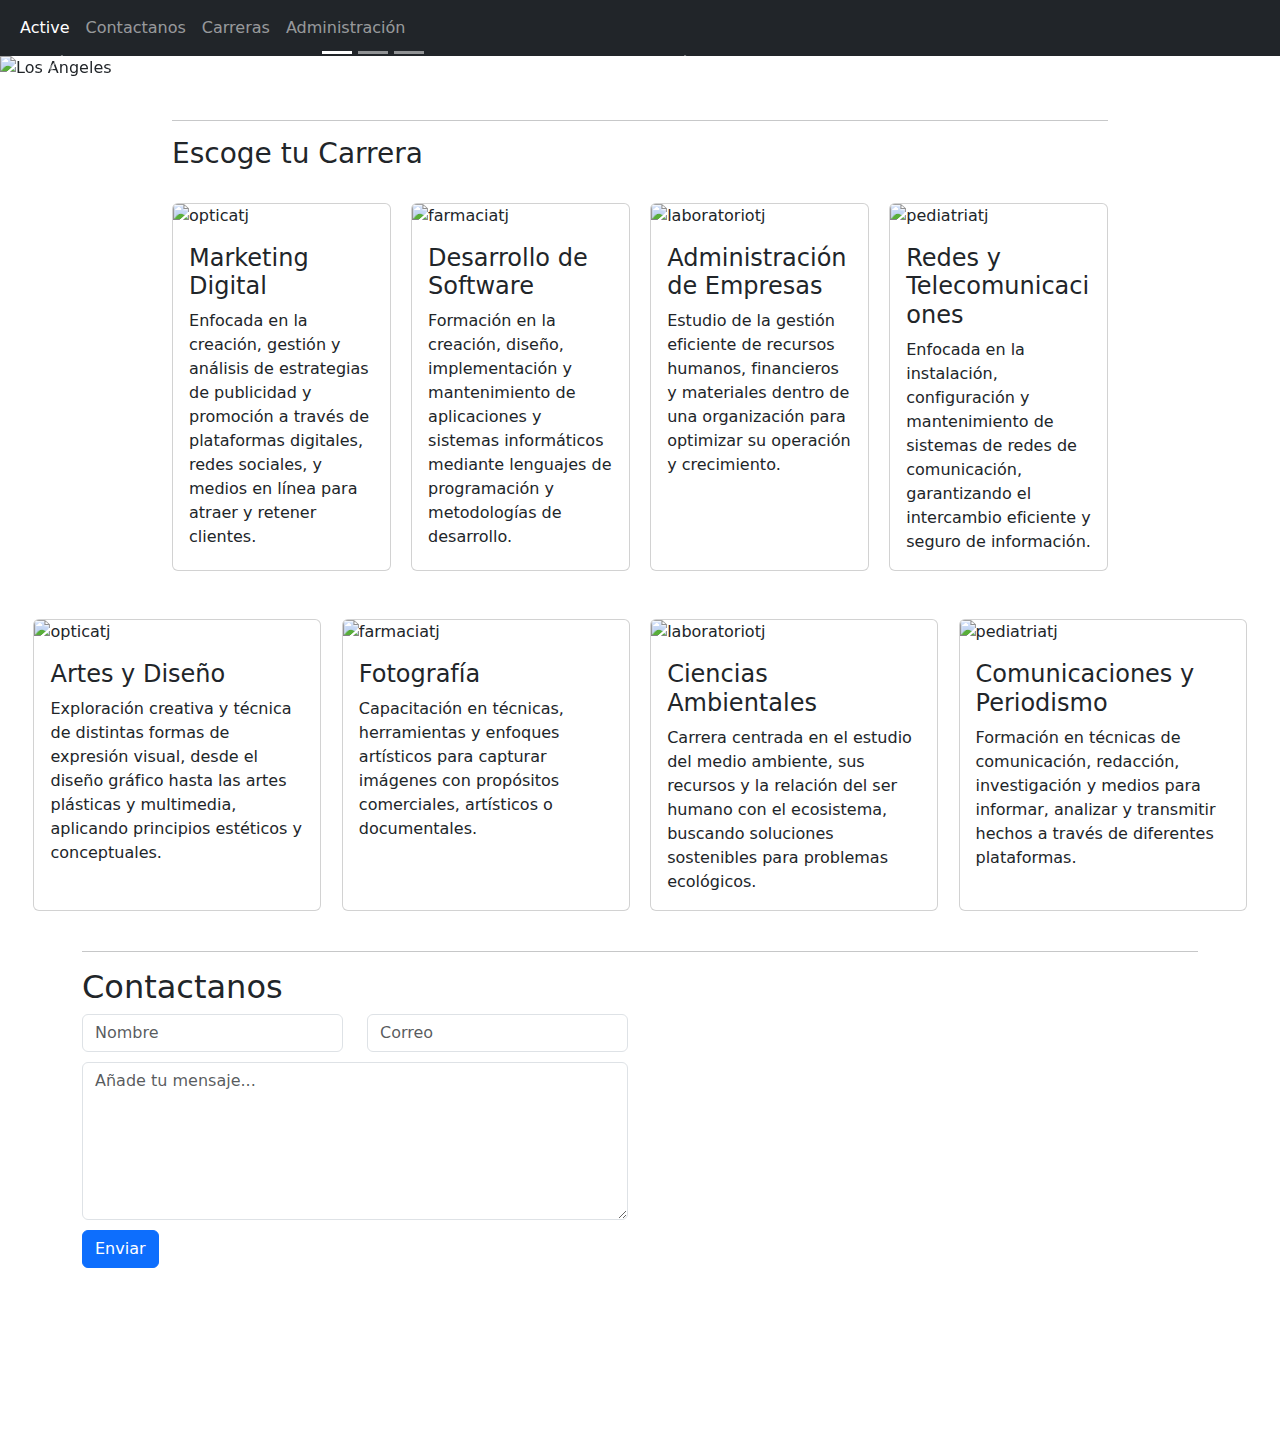
==== src/main/resources/templates/index.html @ aa9d73b1 "CRUD con el modelo Estudiante" ====
<!DOCTYPE html>
<html lang="es">

<head>
  <meta charset="UTF-8">
  <meta name="viewport" content="width=device-width, initial-scale=1.0">
  <title>Inicio</title>
  <link href="https://cdn.jsdelivr.net/npm/bootstrap@5.3.3/dist/css/bootstrap.min.css" rel="stylesheet"
    integrity="sha384-QWTKZyjpPEjISv5WaRU9OFeRpok6YctnYmDr5pNlyT2bRjXh0JMhjY6hW+ALEwIH" crossorigin="anonymous">
  <script src="https://cdn.jsdelivr.net/npm/bootstrap@5.3.3/dist/js/bootstrap.bundle.min.js"
    integrity="sha384-YvpcrYf0tY3lHB60NNkmXc5s9fDVZLESaAA55NDzOxhy9GkcIdslK1eN7N6jIeHz"
    crossorigin="anonymous"></script>
  <link rel="stylesheet" th:href="@{/styles/styles.css}">
</head>

<body>

  <nav class="navbar navbar-expand-sm bg-dark navbar-dark">
    <div class="container-fluid">
      <ul class="navbar-nav">
        <li class="nav-item">
          <a class="nav-link active" href="/">Active</a>
        </li>
        <li class="nav-item">
          <a class="nav-link" href="#contact">Contactanos</a>
        </li>
        <li class="nav-item">
          <a class="nav-link" href="#carrera">Carreras</a>
        </li>
        <li class="nav-item">
          <a class="nav-link" href="/estudiante/lista">Administración</a>
        </li>
      </ul>
    </div>
  </nav>

  <section>
    <!-- Carousel -->
    <div id="demo" class="carousel slide col-lg-7 carrusel-posicion" data-bs-ride="carousel">

      <!-- Indicators/dots -->
      <div class="carousel-indicators">
        <button type="button" data-bs-target="#demo" data-bs-slide-to="0" class="active"></button>
        <button type="button" data-bs-target="#demo" data-bs-slide-to="1"></button>
        <button type="button" data-bs-target="#demo" data-bs-slide-to="2"></button>
      </div>

      <!-- The slideshow/carousel -->
      <div class="carousel-inner">
        <div class="carousel-item active">
          <img th:src="@{/images/courses-01.jpg}" alt="Los Angeles" class="d-block" style="width:100%">
          <div class="carousel-caption d-none d-md-block carrusel-texto-fondo">
            <h3>Carreras</h3>
            <p>Carreras personalizadas y hechas especificamente para prepararte para el gran mundo laboral,
              trabajamos con las mejores herramientas en el mercado y con una gran pasión por la enseñanza.</p>
          </div>
        </div>
        <div class="carousel-item">
          <img th:src="@{/images/courses-02.jpg}" alt="Chicago" class="d-block" style="width:100%">
          <div class="carousel-caption d-none d-md-block carrusel-texto-fondo">
            <h3>Horarios</h3>
            <p>Entendemos las necesidades actuales de las personas de mantener un trabajo y sus estudios al
              mismo tiempo, por lo que ofrecemos horarios matutinos, vespertinos y nocturnos.</p>
          </div>
        </div>
        <div class="carousel-item">
          <img th:src="@{/images/courses-03.jpg}" alt="New York" class="d-block" style="width:100%">
          <div class="carousel-caption d-none d-md-block carrusel-texto-fondo">
            <h3>Trabajos</h3>
            <p>Los trabajos solicitados a lo largo del curso son ejercicios que tienen como base el mundo laboral
              real y se adecuan al momento en el que se vive.</p>
          </div>
        </div>
      </div>

      <!-- Left and right controls/icons -->
      <button class="carousel-control-prev" type="button" data-bs-target="#demo" data-bs-slide="prev">
        <span class="carousel-control-prev-icon"></span>
      </button>
      <button class="carousel-control-next" type="button" data-bs-target="#demo" data-bs-slide="next">
        <span class="carousel-control-next-icon"></span>
      </button>
    </div>
  </section>

  <section>
    <div class="container-fluid col-lg-9">
      <br>
      <hr>
      <h3 class="carreras-titulo" id="carrera">Escoge tu Carrera</h3>
      <br>
      <div class="d-flex justify-content-center col-sm-12">
        <div class="card" style="width: 18rem;">
          <img th:src="@{/images/courses-06.jpg}" class="card-img-top" alt="opticatj">
          <div class="card-body">
            <h4>Marketing Digital</h4>
            <p class="card-text">Enfocada en la creación, gestión y análisis de estrategias de publicidad y promoción a
              través de plataformas digitales, redes sociales, y medios en línea para atraer y retener clientes.</p>
          </div>
        </div>
        &nbsp;&nbsp;&nbsp;&nbsp;
        <div class="card" style="width: 18rem;">
          <img th:src="@{/images/courses-07.png}" class="card-img-top" alt="farmaciatj">
          <div class="card-body">
            <h4>Desarrollo de Software</h4>
            <p class="card-text">Formación en la creación, diseño, implementación y mantenimiento de aplicaciones y
              sistemas informáticos mediante lenguajes de programación y metodologías de desarrollo.</p>
          </div>
        </div>
        &nbsp;&nbsp;&nbsp;&nbsp;
        <div class="card" style="width: 18rem;">
          <img th:src="@{/images/courses-03.jpg}" class="card-img-top" alt="laboratoriotj">
          <div class="card-body">
            <h4>Administración de Empresas</h4>
            <p class="card-text">Estudio de la gestión eficiente de recursos humanos, financieros y materiales dentro de
              una organización para optimizar su operación y crecimiento.</p>
          </div>
        </div>
        &nbsp;&nbsp;&nbsp;&nbsp;
        <div class="card" style="width: 18rem;">
          <img th:src="@{/images/courses-08.jpg}" class="card-img-top" alt="pediatriatj">
          <div class="card-body">
            <h4>Redes y Telecomunicaciones</h4>
            <p class="card-text">Enfocada en la instalación, configuración y mantenimiento de sistemas de redes de
              comunicación, garantizando el intercambio eficiente y seguro de información.</p>
          </div>
        </div>
      </div>
      <br>
    </div>
    <div class="container-fluid col-lg-9"></div>
    <br>
    <div class="d-flex justify-content-center col-sm-12">
      <div class="card" style="width: 18rem;">
        <img th:src="@{/images/courses-09.jpg}" class="card-img-top" alt="opticatj">
        <div class="card-body">
          <h4>Artes y Diseño</h4>
          <p class="card-text">Exploración creativa y técnica de distintas formas de expresión visual, desde el diseño
            gráfico hasta las artes plásticas y multimedia, aplicando principios estéticos y conceptuales.</p>
        </div>
      </div>
      &nbsp;&nbsp;&nbsp;&nbsp;
      <div class="card" style="width: 18rem;">
        <img th:src="@{/images/courses-04.jpg}" class="card-img-top" alt="farmaciatj">
        <div class="card-body">
          <h4>Fotografía</h4>
          <p class="card-text">Capacitación en técnicas, herramientas y enfoques artísticos para capturar imágenes con
            propósitos comerciales, artísticos o documentales.</p>
        </div>
      </div>
      &nbsp;&nbsp;&nbsp;&nbsp;
      <div class="card" style="width: 18rem;">
        <img th:src="@{/images/courses-02.jpg}" class="card-img-top" alt="laboratoriotj">
        <div class="card-body">
          <h4>Ciencias Ambientales</h4>
          <p class="card-text">Carrera centrada en el estudio del medio ambiente, sus recursos y la relación del ser
            humano con el ecosistema, buscando soluciones sostenibles para problemas ecológicos.</p>
        </div>
      </div>
      &nbsp;&nbsp;&nbsp;&nbsp;
      <div class="card" style="width: 18rem;">
        <img th:src="@{/images/courses-03.jpg}" class="card-img-top" alt="pediatriatj">
        <div class="card-body">
          <h4>Comunicaciones y Periodismo</h4>
          <p class="card-text">Formación en técnicas de comunicación, redacción, investigación y medios para informar,
            analizar y transmitir hechos a través de diferentes plataformas.</p>
        </div>
      </div>
    </div>
    <br>
    </div>
  </section>

  <section class="container">
    <div class="row">
      <div class="col-md-12">
        <div>
          <hr style="background-color: rgba(250,250,250,0.1);">
          <h2 id="contact">Contactanos</h2>
        </div>
      </div>
      <div class="col-lg-6 col-md-6">
        <form>
          <div class="row">
            <div class="col-md-6">
              <fieldset>
                <input name="name" type="text" class="form-control" placeholder="Nombre">
              </fieldset>
            </div>
            <div class="col-md-6">
              <fieldset>
                <input name="email" type="text" class="form-control" id="email" placeholder="Correo" required="">
              </fieldset>
            </div>
            <br><br>
            <div class="col-md-12">
              <fieldset>
                <textarea name="message" rows="6" class="form-control" id="message" placeholder="Añade tu mensaje..."
                  required=""></textarea>
              </fieldset>
            </div>
            <div class="col-md-12" style="padding-top: 10px; padding-bottom: 10px;">
              <button type="submit" class="btn btn-primary" onclick="alert('Mensaje enviado')">Enviar</button>
            </div>
            <br><br>
          </div>
        </form>
      </div>
      <div class="col-md-6">
        <div id="map">
          <iframe
            src="https://www.google.com/maps/embed?pb=!1m18!1m12!1m3!1d838.74937013238!2d-78.50015012965275!3d-0.2274792874763478!2m3!1f0!2f0!3f0!3m2!1i1024!2i768!4f13.1!3m3!1m2!1s0x91d5998d2298ce15%3A0xd4d5bf5a2c231ef9!2sInstituto%20Tecnol%C3%B3gico%20Universitario%20Quito%20Metropolitano!5e0!3m2!1ses-419!2sec!4v1725979289199!5m2!1ses-419!2sec"
            width="80%" height="422px" frameborder="0" style="border:0" allowfullscreen></iframe>
        </div>
      </div>
    </div>
  </section>

</body>

</html>
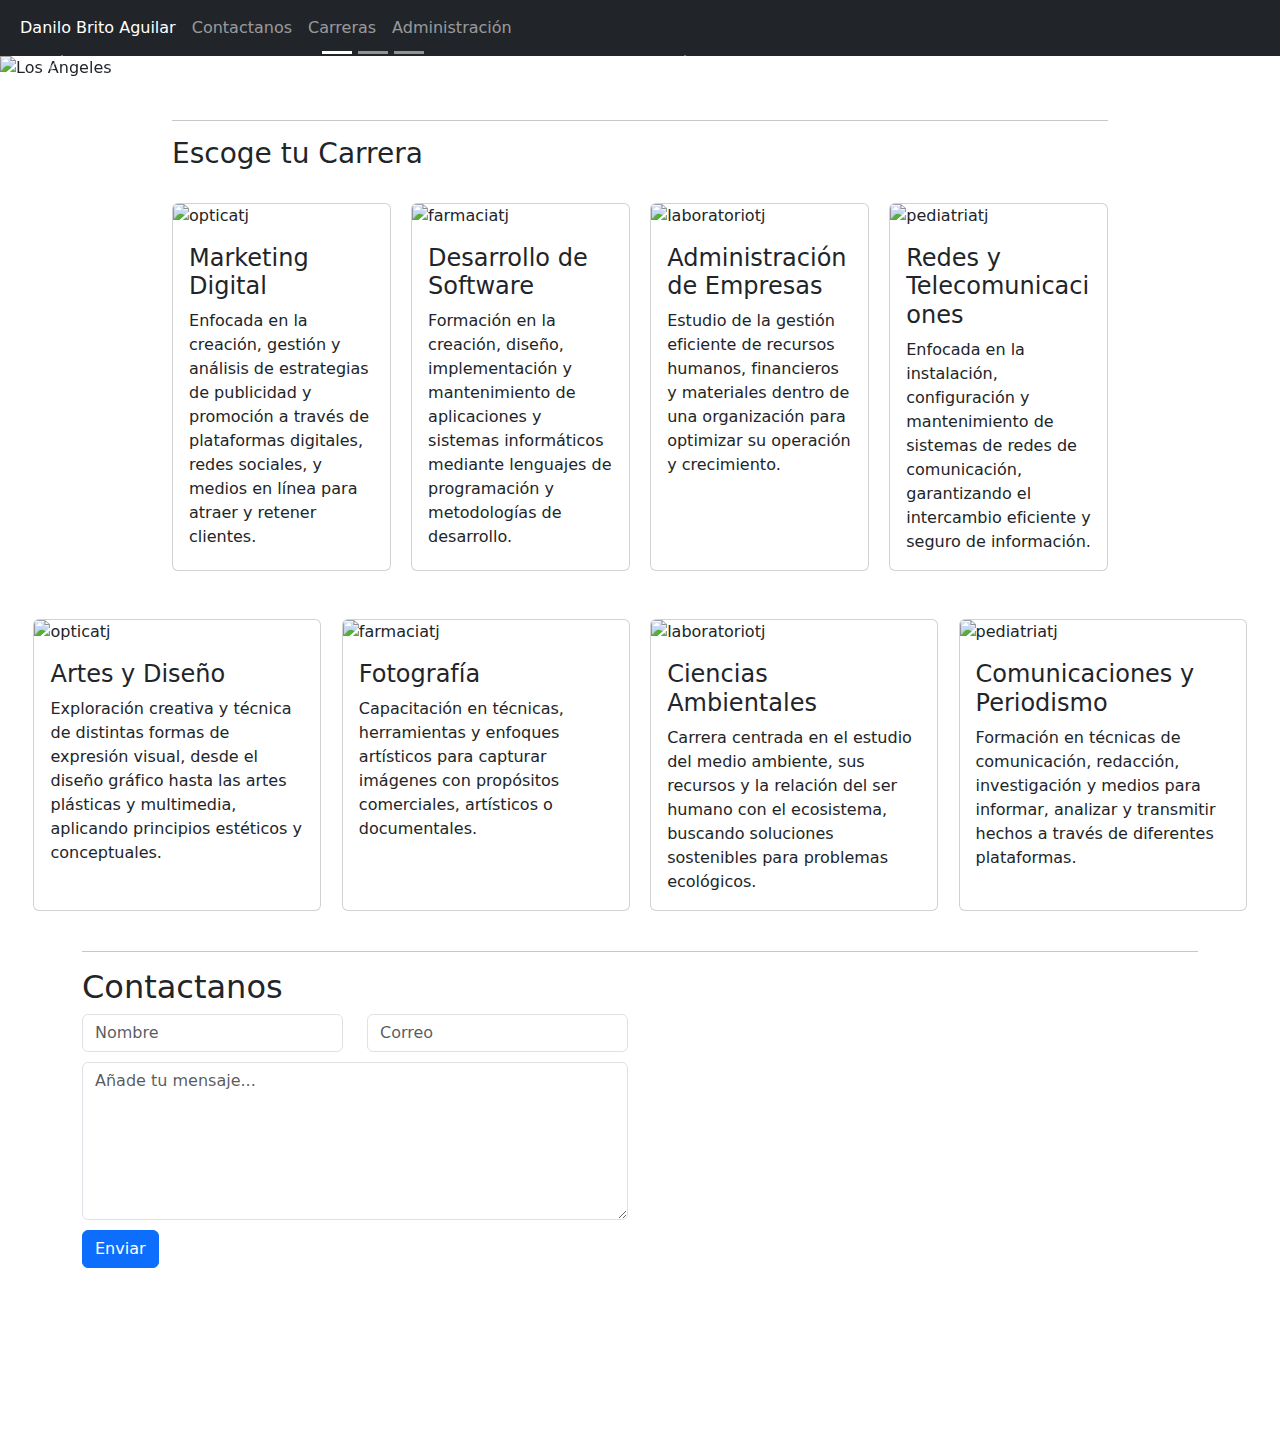
==== commit 803bedea: "CRUD agregado a todos los modelos" ====
--- a/src/main/resources/templates/index.html
+++ b/src/main/resources/templates/index.html
@@ -19,7 +19,7 @@
     <div class="container-fluid">
       <ul class="navbar-nav">
         <li class="nav-item">
-          <a class="nav-link active" href="/">Active</a>
+          <a class="nav-link active" href="/">Danilo Brito Aguilar</a>
         </li>
         <li class="nav-item">
           <a class="nav-link" href="#contact">Contactanos</a>
